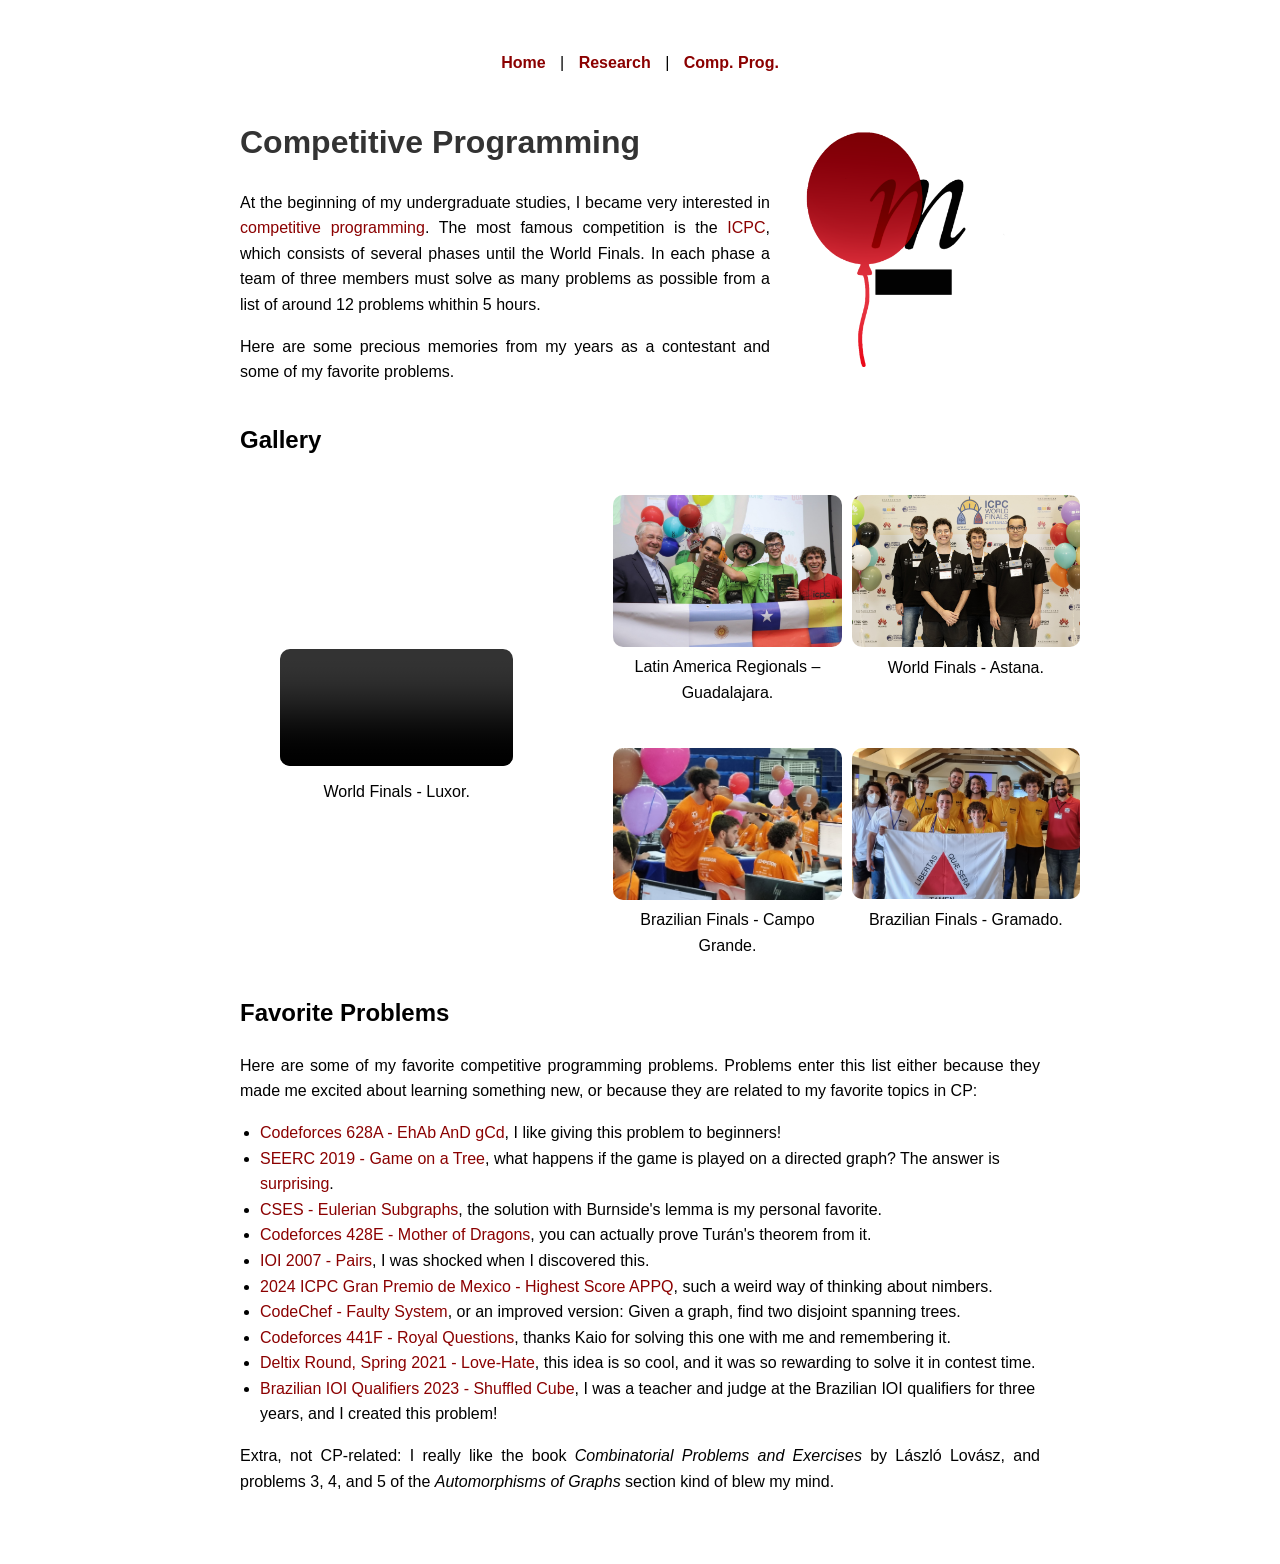
==== CompProg.html @ f8642f67 "Publish personal research website" ====
<!DOCTYPE html>
<html lang="en">
<head>
    <meta charset="UTF-8">
    <meta name="viewport" content="width=device-width, initial-scale=1.0">
    <title>Competitive Programming</title>
    <link rel="stylesheet" href="style.css">
    <style>
        body { 
            font-family: Arial, sans-serif; 
            margin: 40px auto; 
            max-width: 800px; 
            line-height: 1.6; 
            padding: 10px;
        }
        h1 { color: #333; }
        a { color: #8B0000; text-decoration: none; }
        nav { 
            text-align: center; 
            margin-bottom: 20px; 
        }
        nav a { 
            margin: 0 10px; 
            text-decoration: none; 
            font-weight: bold; 
            color: #8B0000; 
        }
        .container { 
            display: flex; 
            align-items: center; 
            justify-content: space-between; 
            flex-wrap: wrap;
        }
        .text { 
            flex: 1; 
            min-width: 250px;
        }
        .photo { 
            flex-shrink: 0; 
            margin-left: 20px; 
        }
        .photo img { 
            width: 100%; 
            max-width: 250px; 
            border-radius: 10px; 
            display: block;
        }
        .section { margin-bottom: 20px; }
        ul { padding-left: 20px; }
        @media (max-width: 600px) {
            body {
                margin: 20px auto;
                padding: 10px;
            }
            .container {
                flex-direction: column;
                align-items: center;
                text-align: center;
            }
            .photo {
                margin: 20px 0 0 0;
            }
            .photo img {
                max-width: 200px;
            }
            nav a {
                display: block;
                margin: 5px 0;
            }
        }
        .gallery {
            display: flex;
            justify-content: center;
            align-items: center;
            gap: 20px; 
            flex-wrap: wrap;
        }

        .video {
            flex: 1;
            max-width: 300px;
        }

        .video video {
            width: 100%;
            border-radius: 10px;
        }

        .video figcaption {
            text-align: center;
            margin-top: 5px; 
        }

        .image-grid {
            display: grid;
            grid-template-columns: repeat(2, 1fr); 
            gap: 10px;
            flex: 2; 
        }

        .image-grid figure {
            text-align: center;
            width: 100%;
        }

        .image-grid img {
            width: 100%;
            height: auto;
            border-radius: 10px;
        }

    </style>
</head>
<body>

    <nav>
        <a href="index.html">Home</a> |
        <a href="research.html">Research</a> |
        <a href="CompProg.html">Comp. Prog.</a>
    </nav>

    <div class="container">
        <div class="text">
            <h1>Competitive Programming</h1>
            <p>At the beginning of my undergraduate studies, I became very interested in <a href="https://en.wikipedia.org/wiki/Competitive_programming">competitive programming</a>.  
            The most famous competition is the <a href="https://icpc.global/">ICPC</a>, which consists of several phases until the World Finals.
            In each phase a team of three members must solve as many problems as possible from a list of around 12 problems whithin 5 hours.
            </p>
            <p>
                Here are some precious memories from my years as a contestant and some of my favorite problems.
            </p>
        </div>
        <div class="photo">
            <img src="imgs/logo_maratona.png" alt="Logo Maratona">
        </div>
    </div>

    <div class="section">
        <h2>Gallery</h2>
        <div class="gallery">
            <figure class="video">
                <video controls>
                    <source src="imgs/video egito.mp4" type="video/mp4">
                    Your browser does not support the video tag.
                </video>
                <figcaption>World Finals - Luxor.</figcaption>
            </figure>
            <div class="image-grid">
                <figure>
                    <img src="imgs/Latam.jpg" alt="Latam">
                    <figcaption>Latin America Regionals – Guadalajara.</figcaption>
                </figure>
                <figure>
                    <img src="imgs/Astana.jpg" alt="Astana">
                    <figcaption>World Finals - Astana.</figcaption>
                </figure>
                <figure>
                    <img src="imgs/campo grande 3.jpg" alt="Campo Grande">
                    <figcaption>Brazilian Finals - Campo Grande.</figcaption>
                </figure>
                <figure>
                    <img src="imgs/gramado.jpg" alt="Gramado">
                    <figcaption>Brazilian Finals - Gramado.</figcaption>
                </figure>
            </div>
        </div>
    </div>
      

    <div class="section">
        <h2>Favorite Problems</h2>
        <p>Here are some of my favorite competitive programming problems.
            Problems enter this list either because they made me excited about learning something new,
            or because they are related to my favorite topics in CP:</p>
        <ul class="problem-list">
            <li><a href="https://codeforces.com/contest/1325/problem/A" target="_blank">Codeforces 628A - EhAb AnD gCd</a>, 
            I like giving this problem to beginners!</li>
            <li><a href="https://codeforces.com/gym/102392/problem/F" target="_blank">SEERC 2019 - Game on a Tree</a>,
                what happens if the game is played on a directed graph? The answer is <a href="https://doi.org/10.1016/0304-3975(93)90026-P">surprising</a>.
            </li>
            <li><a href="https://cses.fi/problemset/task/2078" target="_blank">CSES - Eulerian Subgraphs</a>,
                the solution with Burnside's lemma is my personal favorite.</li>
            <li><a href="https://codeforces.com/contest/839/problem/E" target="_blank">Codeforces 428E - Mother of Dragons</a>,
                you can actually prove Turán's theorem from it.</li>
            <li><a href="https://dmoj.ca/problem/ioi07p5" target="_blank">IOI 2007 - Pairs</a>, 
                I was shocked when I discovered this.</li>
            <li><a href="https://codeforces.com/gym/105164/problem/H" target="_blank">2024 ICPC Gran Premio de Mexico - Highest Score APPQ</a>, 
                such a weird way of thinking about nimbers.</li>
            <li><a href="https://www.codechef.com/OCT19A/problems/CNNCT2/" target="_blank">CodeChef - Faulty System</a>,
                or an improved version: Given a graph, find two disjoint spanning trees.
            </li>
            <li><a href="https://codeforces.com/contest/875/problem/F" target="_blank">Codeforces 441F - Royal Questions</a>,
                thanks Kaio for solving this one with me and remembering it.
            </li>
            <li><a href="https://codeforces.com/problemset/problem/1523/D" target="_blank">Deltix Round, Spring 2021 - Love-Hate</a>,
                this idea is so cool, and it was so rewarding to solve it in contest time.
            </li>
            <li><a href="Cubo_Embaralhado_seletivaIOI2024.pdf" target="_blank">Brazilian IOI Qualifiers 2023 - Shuffled Cube</a>,
                I was a teacher and judge at the Brazilian IOI qualifiers for three years, and I created this problem!
            </li>
        </ul>
        <p>Extra, not CP-related: I really like the book <em>Combinatorial Problems and Exercises</em> by László Lovász, 
            and problems 3, 4, and 5 of the <em>Automorphisms of Graphs</em> section kind of blew my mind.</p>
    </div>
    
</body>
</html>
---- style.css ----
body {
    font-family: Arial, sans-serif;
    max-width: 800px;
    margin: 40px auto;
    line-height: 1.6;
    text-align: left;
}

h1 {
    color: #333;
}

nav a { 
    margin: 0 10px; 
    text-decoration: none; 
    font-weight: bold; 
    color: #8B0000; /* Dark Red */
}

p {
    text-align: justify;
}
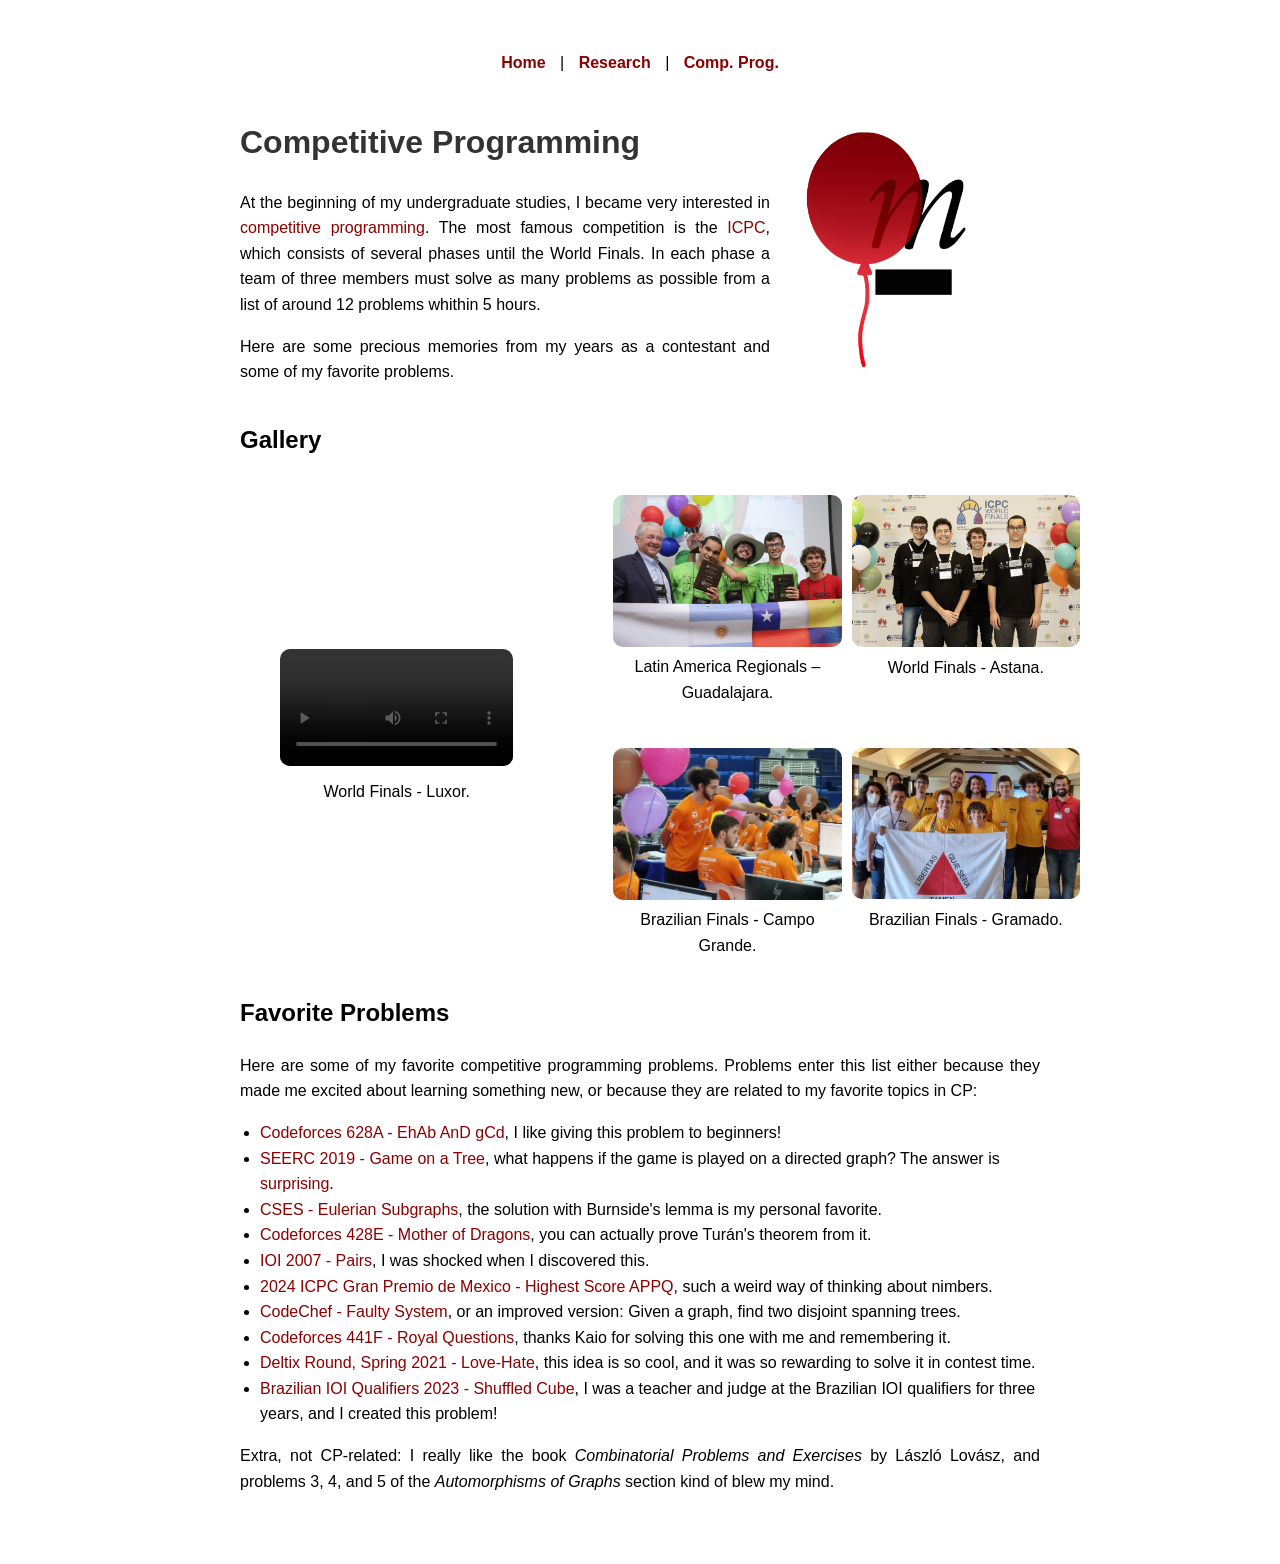
==== commit 70d1399a: "Improve search metadata and crawl discovery" ====
--- a/CompProg.html
+++ b/CompProg.html
@@ -3,7 +3,9 @@
 <head>
     <meta charset="UTF-8">
     <meta name="viewport" content="width=device-width, initial-scale=1.0">
-    <title>Competitive Programming</title>
+    <title>Competitive Programming | Emanuel Juliano</title>
+    <meta name="description" content="Emanuel Juliano's competitive programming experience, ICPC competitions, and a selection of interesting algorithmic problems.">
+    <link rel="canonical" href="https://emanueljuliano.github.io/CompProg.html">
     <link rel="stylesheet" href="style.css">
     <style>
         body { 
@@ -114,7 +116,7 @@
 <body>
 
     <nav>
-        <a href="index.html">Home</a> |
+        <a href="./">Home</a> |
         <a href="research.html">Research</a> |
         <a href="CompProg.html">Comp. Prog.</a>
     </nav>
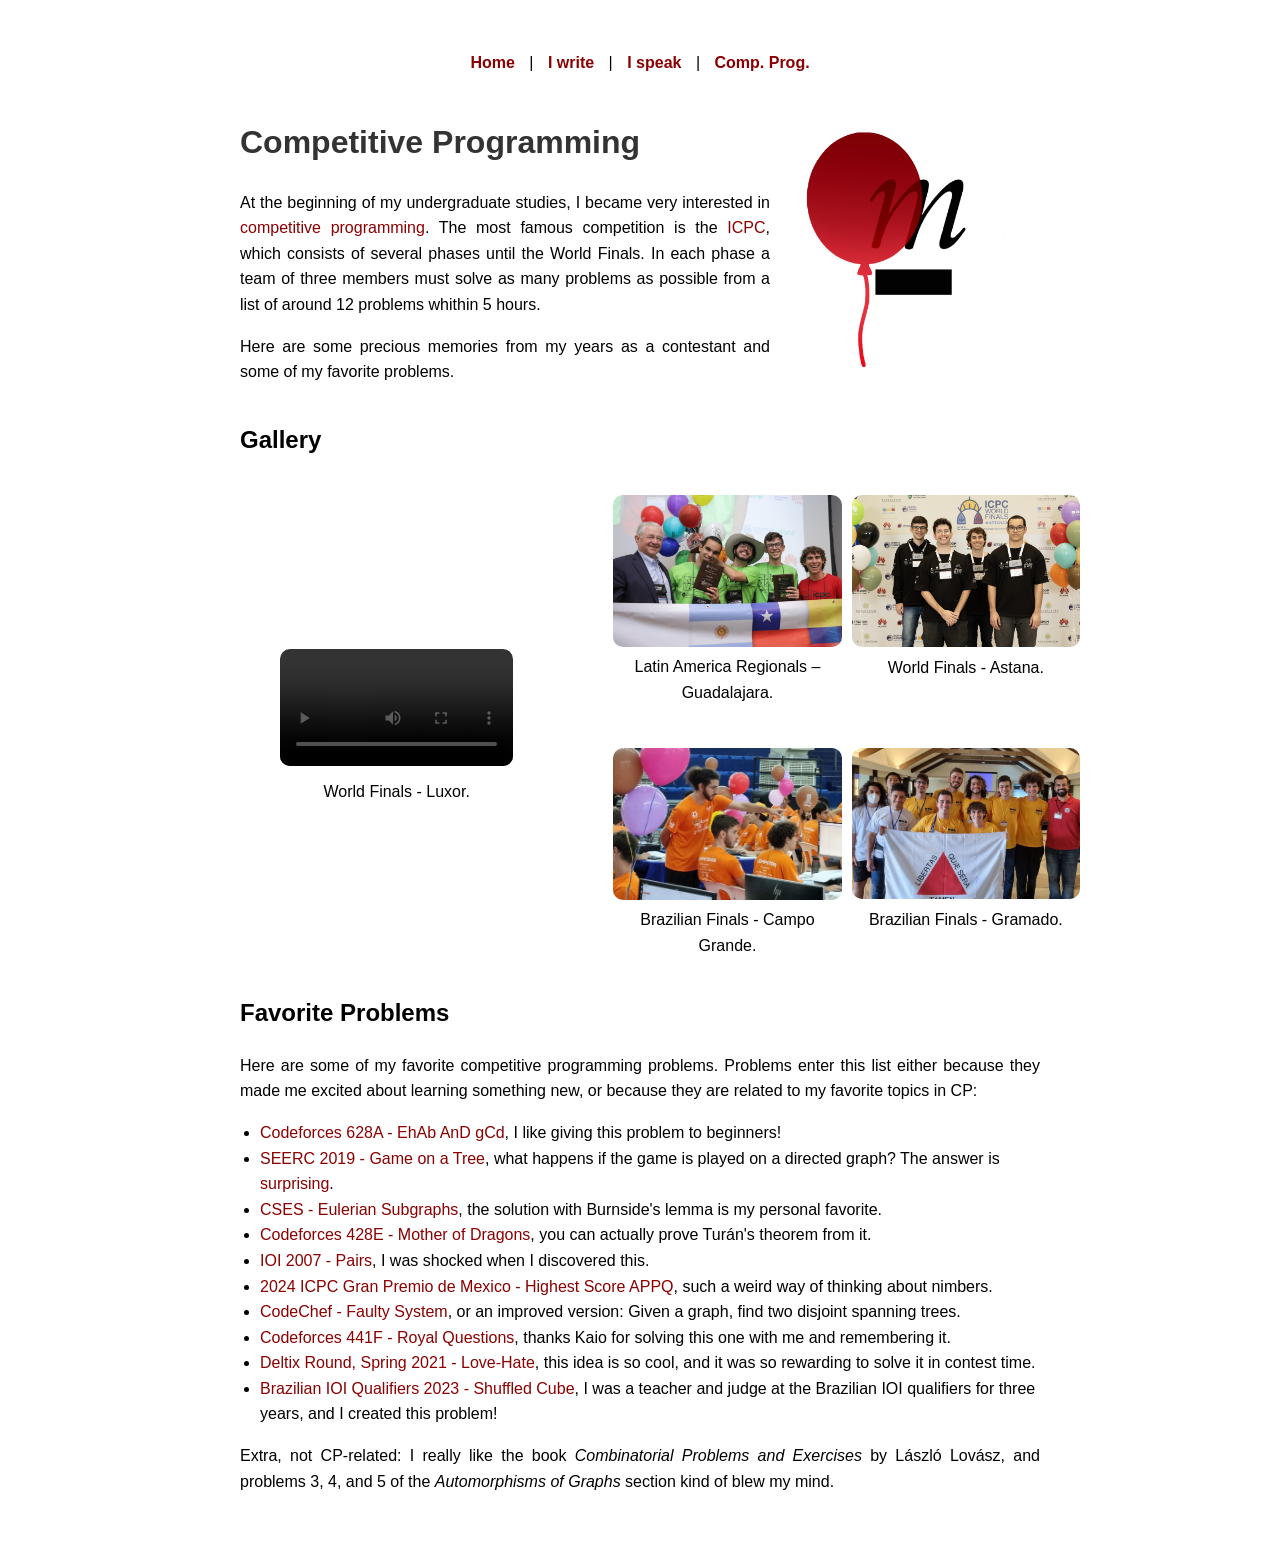
==== commit 905923c7: "Update research pages, selected papers, and talks" ====
--- a/CompProg.html
+++ b/CompProg.html
@@ -117,7 +117,8 @@
 
     <nav>
         <a href="./">Home</a> |
-        <a href="research.html">Research</a> |
+        <a href="research.html">I write</a> |
+        <a href="talks.html">I speak</a> |
         <a href="CompProg.html">Comp. Prog.</a>
     </nav>
 
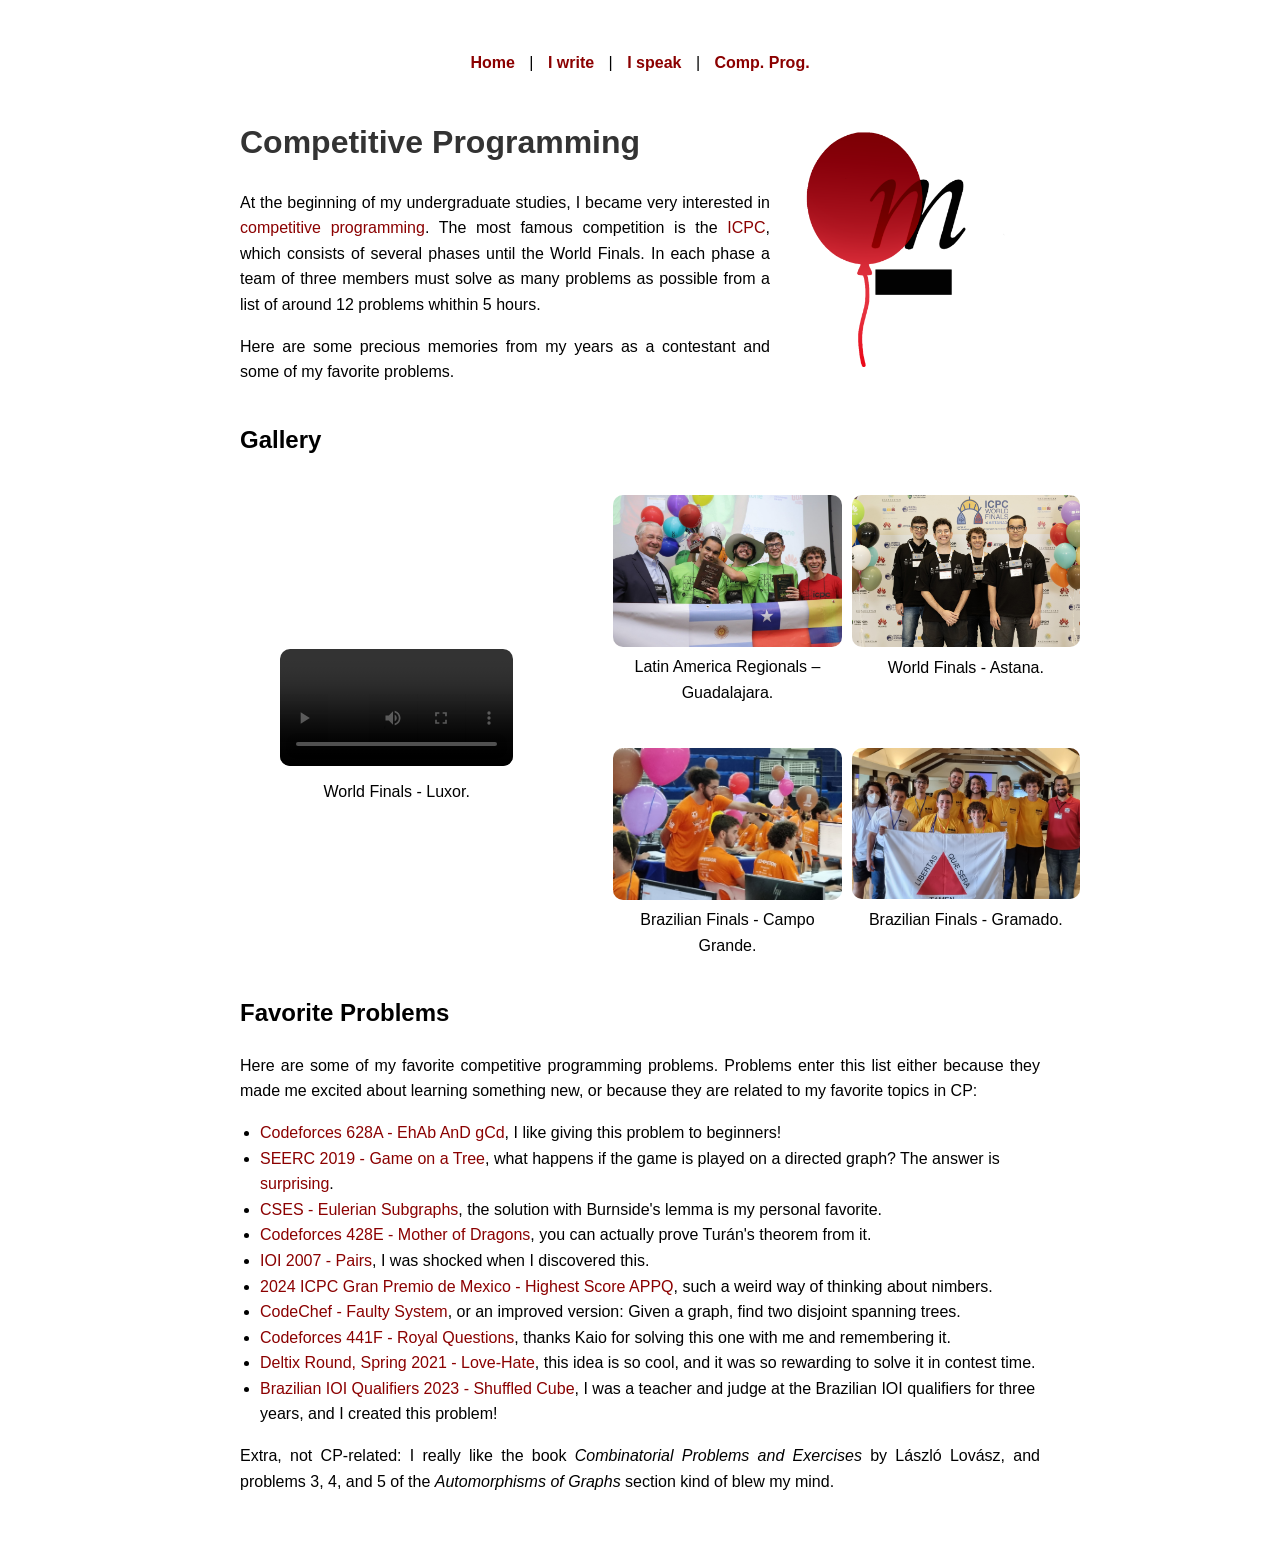
==== commit 667998cd: "Remove unused website files and consolidate shared styles" ====
--- a/CompProg.html
+++ b/CompProg.html
@@ -7,113 +7,8 @@
     <meta name="description" content="Emanuel Juliano's competitive programming experience, ICPC competitions, and a selection of interesting algorithmic problems.">
     <link rel="canonical" href="https://emanueljuliano.github.io/CompProg.html">
     <link rel="stylesheet" href="style.css">
-    <style>
-        body { 
-            font-family: Arial, sans-serif; 
-            margin: 40px auto; 
-            max-width: 800px; 
-            line-height: 1.6; 
-            padding: 10px;
-        }
-        h1 { color: #333; }
-        a { color: #8B0000; text-decoration: none; }
-        nav { 
-            text-align: center; 
-            margin-bottom: 20px; 
-        }
-        nav a { 
-            margin: 0 10px; 
-            text-decoration: none; 
-            font-weight: bold; 
-            color: #8B0000; 
-        }
-        .container { 
-            display: flex; 
-            align-items: center; 
-            justify-content: space-between; 
-            flex-wrap: wrap;
-        }
-        .text { 
-            flex: 1; 
-            min-width: 250px;
-        }
-        .photo { 
-            flex-shrink: 0; 
-            margin-left: 20px; 
-        }
-        .photo img { 
-            width: 100%; 
-            max-width: 250px; 
-            border-radius: 10px; 
-            display: block;
-        }
-        .section { margin-bottom: 20px; }
-        ul { padding-left: 20px; }
-        @media (max-width: 600px) {
-            body {
-                margin: 20px auto;
-                padding: 10px;
-            }
-            .container {
-                flex-direction: column;
-                align-items: center;
-                text-align: center;
-            }
-            .photo {
-                margin: 20px 0 0 0;
-            }
-            .photo img {
-                max-width: 200px;
-            }
-            nav a {
-                display: block;
-                margin: 5px 0;
-            }
-        }
-        .gallery {
-            display: flex;
-            justify-content: center;
-            align-items: center;
-            gap: 20px; 
-            flex-wrap: wrap;
-        }
-
-        .video {
-            flex: 1;
-            max-width: 300px;
-        }
-
-        .video video {
-            width: 100%;
-            border-radius: 10px;
-        }
-
-        .video figcaption {
-            text-align: center;
-            margin-top: 5px; 
-        }
-
-        .image-grid {
-            display: grid;
-            grid-template-columns: repeat(2, 1fr); 
-            gap: 10px;
-            flex: 2; 
-        }
-
-        .image-grid figure {
-            text-align: center;
-            width: 100%;
-        }
-
-        .image-grid img {
-            width: 100%;
-            height: auto;
-            border-radius: 10px;
-        }
-
-    </style>
 </head>
-<body>
+<body class="programming-page">
 
     <nav>
         <a href="./">Home</a> |
--- a/style.css
+++ b/style.css
@@ -1,22 +1,160 @@
 body {
     font-family: Arial, sans-serif;
+    margin: 40px auto;
     max-width: 800px;
-    margin: 40px auto;
     line-height: 1.6;
-    text-align: left;
+    padding: 10px;
 }
 
-h1 {
+h1,
+.listing-page h2 {
     color: #333;
 }
 
-nav a { 
-    margin: 0 10px; 
-    text-decoration: none; 
-    font-weight: bold; 
-    color: #8B0000; /* Dark Red */
+a {
+    color: #8B0000;
+    text-decoration: none;
 }
 
-p {
+nav {
+    text-align: center;
+    margin-bottom: 20px;
+}
+
+nav a {
+    margin: 0 10px;
+    font-weight: bold;
+}
+
+.listing-page nav a {
+    display: inline-block;
+    padding: 5px 0;
+}
+
+.home-page,
+.programming-page p {
     text-align: justify;
-}+}
+
+.container {
+    display: flex;
+    align-items: center;
+    justify-content: space-between;
+    flex-wrap: wrap;
+}
+
+.text {
+    flex: 1;
+    min-width: 250px;
+}
+
+.photo {
+    flex-shrink: 0;
+    margin-left: 20px;
+}
+
+.photo img {
+    width: 100%;
+    max-width: 250px;
+    border-radius: 10px;
+    display: block;
+}
+
+.section {
+    margin-bottom: 20px;
+}
+
+.listing-page .section {
+    margin-bottom: 15px;
+}
+
+.paper,
+.conference,
+.talk {
+    margin-bottom: 5px;
+}
+
+.home-page .paper {
+    margin-bottom: 15px;
+}
+
+.paper-title,
+.conference-title {
+    font-weight: bold;
+}
+
+.paper-authors {
+    font-style: italic;
+}
+
+.home-page ul,
+.programming-page ul {
+    padding-left: 20px;
+}
+
+.gallery {
+    display: flex;
+    justify-content: center;
+    align-items: center;
+    gap: 20px;
+    flex-wrap: wrap;
+}
+
+.video {
+    flex: 1;
+    max-width: 300px;
+}
+
+.video video {
+    width: 100%;
+    border-radius: 10px;
+}
+
+.video figcaption {
+    text-align: center;
+    margin-top: 5px;
+}
+
+.image-grid {
+    display: grid;
+    grid-template-columns: repeat(2, 1fr);
+    gap: 10px;
+    flex: 2;
+}
+
+.image-grid figure {
+    text-align: center;
+    width: 100%;
+}
+
+.image-grid img {
+    width: 100%;
+    height: auto;
+    border-radius: 10px;
+}
+
+@media (max-width: 600px) {
+    body {
+        margin: 20px auto;
+    }
+
+    .container {
+        flex-direction: column;
+        align-items: center;
+        text-align: center;
+    }
+
+    .photo {
+        margin: 20px 0 0;
+    }
+
+    .photo img {
+        max-width: 200px;
+    }
+
+    nav a,
+    .listing-page nav a {
+        display: block;
+        margin: 5px 0;
+    }
+}
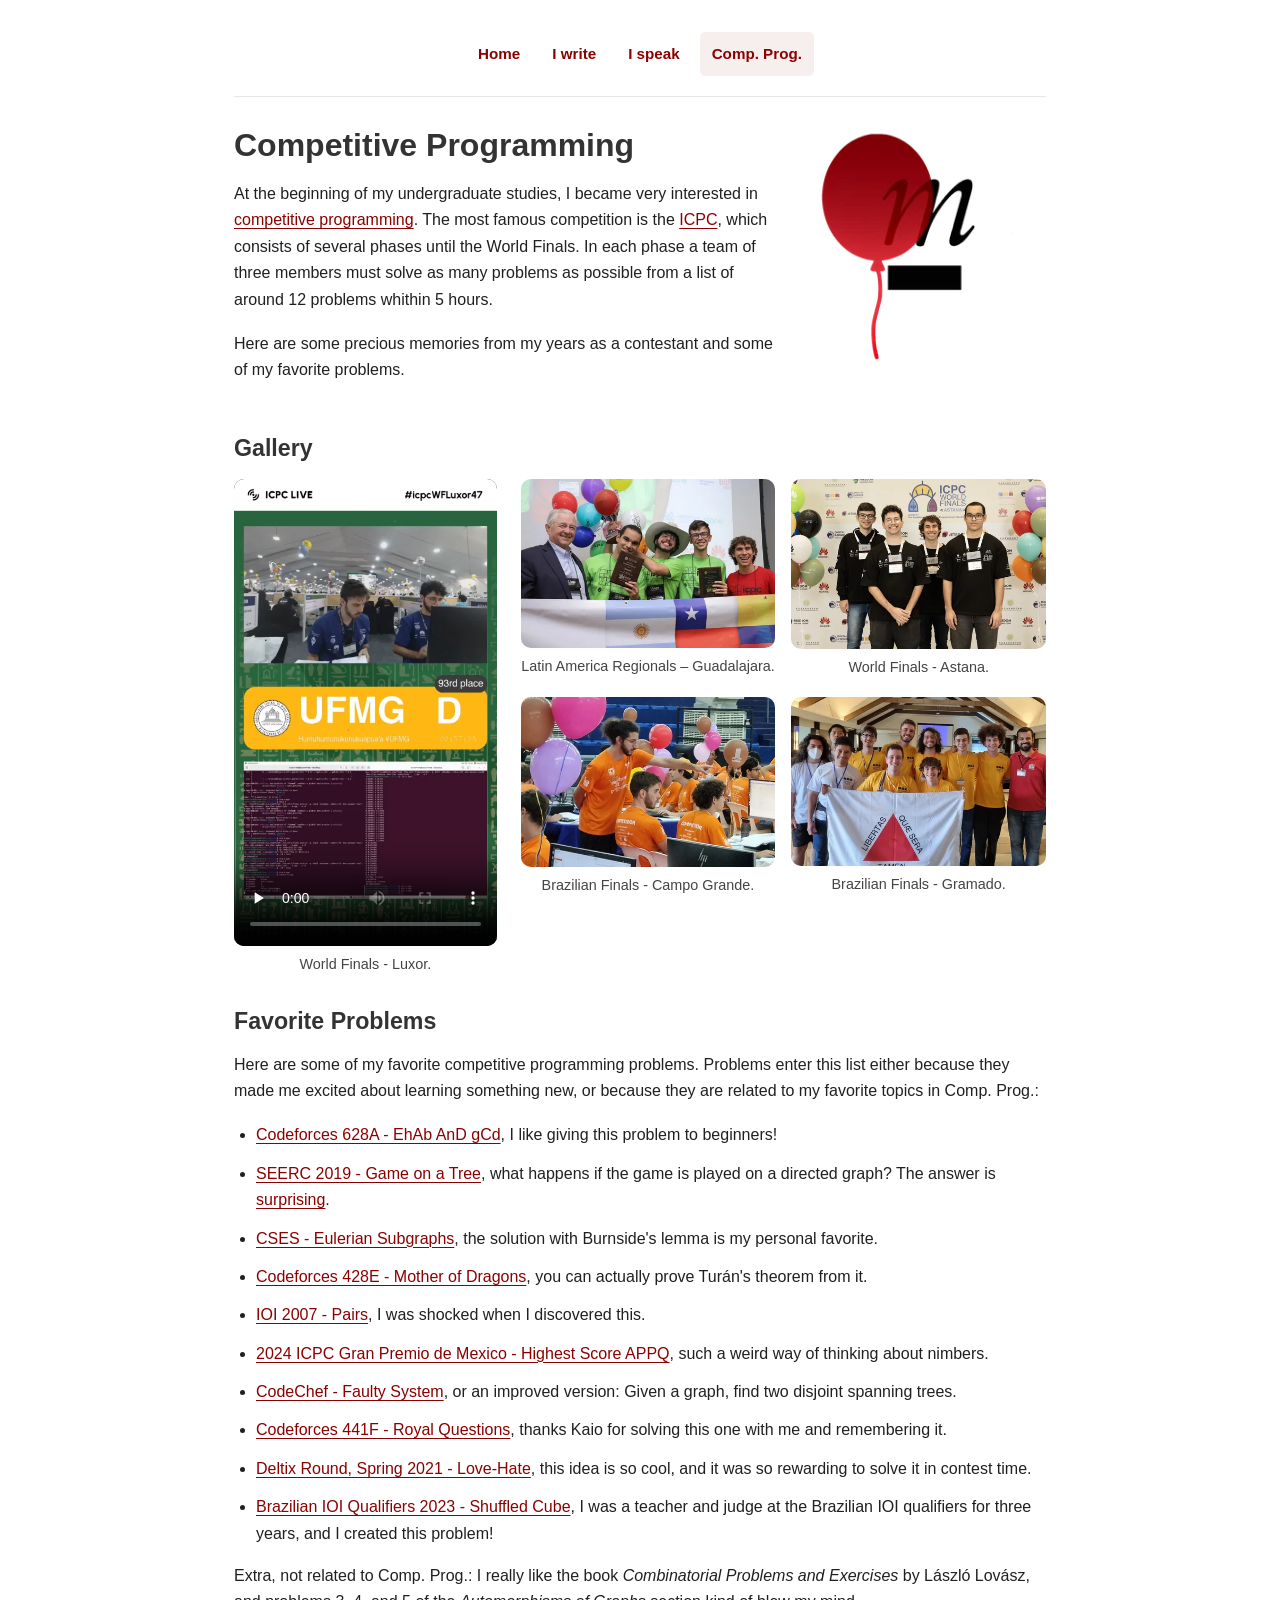
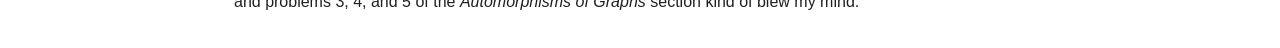
==== commit 1ed0cb3c: "Improve responsive layout, add page illustrations, and update CV" ====
--- a/CompProg.html
+++ b/CompProg.html
@@ -10,12 +10,16 @@
 </head>
 <body class="programming-page">
 
-    <nav>
-        <a href="./">Home</a> |
-        <a href="research.html">I write</a> |
-        <a href="talks.html">I speak</a> |
-        <a href="CompProg.html">Comp. Prog.</a>
+    <a class="skip-link" href="#main-content">Skip to content</a>
+
+    <nav aria-label="Main navigation">
+        <a href="./">Home</a>
+        <a href="research.html">I write</a>
+        <a href="talks.html">I speak</a>
+        <a href="CompProg.html" aria-current="page">Comp. Prog.</a>
     </nav>
+
+    <main id="main-content" tabindex="-1">
 
     <div class="container">
         <div class="text">
@@ -29,7 +33,7 @@
             </p>
         </div>
         <div class="photo">
-            <img src="imgs/logo_maratona.png" alt="Logo Maratona">
+            <img src="imgs/logo-maratona-500.webp" srcset="imgs/logo-maratona-250.webp 250w, imgs/logo-maratona-500.webp 500w" sizes="(max-width: 600px) 150px, 240px" width="500" height="500" alt="Maratona de Programação logo">
         </div>
     </div>
 
@@ -37,7 +41,7 @@
         <h2>Gallery</h2>
         <div class="gallery">
             <figure class="video">
-                <video controls>
+                <video controls playsinline preload="none" poster="imgs/luxor-poster.webp" width="720" height="1280">
                     <source src="imgs/video egito.mp4" type="video/mp4">
                     Your browser does not support the video tag.
                 </video>
@@ -45,19 +49,19 @@
             </figure>
             <div class="image-grid">
                 <figure>
-                    <img src="imgs/Latam.jpg" alt="Latam">
+                    <img src="imgs/latam-960.webp" srcset="imgs/latam-480.webp 480w, imgs/latam-960.webp 960w" sizes="(max-width: 600px) calc(100vw - 40px), (max-width: 860px) 30vw, 255px" width="960" height="638" loading="lazy" decoding="async" alt="ICPC Latin America Regional team in Guadalajara">
                     <figcaption>Latin America Regionals – Guadalajara.</figcaption>
                 </figure>
                 <figure>
-                    <img src="imgs/Astana.jpg" alt="Astana">
+                    <img src="imgs/astana-960.webp" srcset="imgs/astana-480.webp 480w, imgs/astana-960.webp 960w" sizes="(max-width: 600px) calc(100vw - 40px), (max-width: 860px) 30vw, 255px" width="960" height="640" loading="lazy" decoding="async" alt="ICPC World Finals team in Astana">
                     <figcaption>World Finals - Astana.</figcaption>
                 </figure>
                 <figure>
-                    <img src="imgs/campo grande 3.jpg" alt="Campo Grande">
+                    <img src="imgs/campo-grande-960.webp" srcset="imgs/campo-grande-480.webp 480w, imgs/campo-grande-960.webp 960w" sizes="(max-width: 600px) calc(100vw - 40px), (max-width: 860px) 30vw, 255px" width="960" height="640" loading="lazy" decoding="async" alt="Brazilian Finals team in Campo Grande">
                     <figcaption>Brazilian Finals - Campo Grande.</figcaption>
                 </figure>
                 <figure>
-                    <img src="imgs/gramado.jpg" alt="Gramado">
+                    <img src="imgs/gramado-960.webp" srcset="imgs/gramado-480.webp 480w, imgs/gramado-960.webp 960w" sizes="(max-width: 600px) calc(100vw - 40px), (max-width: 860px) 30vw, 255px" width="960" height="637" loading="lazy" decoding="async" alt="Brazilian Finals team in Gramado">
                     <figcaption>Brazilian Finals - Gramado.</figcaption>
                 </figure>
             </div>
@@ -69,7 +73,7 @@
         <h2>Favorite Problems</h2>
         <p>Here are some of my favorite competitive programming problems.
             Problems enter this list either because they made me excited about learning something new,
-            or because they are related to my favorite topics in CP:</p>
+            or because they are related to my favorite topics in Comp. Prog.:</p>
         <ul class="problem-list">
             <li><a href="https://codeforces.com/contest/1325/problem/A" target="_blank">Codeforces 628A - EhAb AnD gCd</a>, 
             I like giving this problem to beginners!</li>
@@ -97,9 +101,10 @@
                 I was a teacher and judge at the Brazilian IOI qualifiers for three years, and I created this problem!
             </li>
         </ul>
-        <p>Extra, not CP-related: I really like the book <em>Combinatorial Problems and Exercises</em> by László Lovász, 
+        <p>Extra, not related to Comp. Prog.: I really like the book <em>Combinatorial Problems and Exercises</em> by László Lovász,
             and problems 3, 4, and 5 of the <em>Automorphisms of Graphs</em> section kind of blew my mind.</p>
     </div>
     
+    </main>
 </body>
 </html>
--- a/style.css
+++ b/style.css
@@ -1,81 +1,172 @@
+* {
+    box-sizing: border-box;
+}
+
 body {
     font-family: Arial, sans-serif;
-    margin: 40px auto;
-    max-width: 800px;
-    line-height: 1.6;
-    padding: 10px;
+    font-size: 16px;
+    margin: 32px auto;
+    max-width: 860px;
+    line-height: 1.65;
+    padding: 0 24px;
+    color: #202020;
+    background: #fff;
+    text-align: left;
+    overflow-wrap: break-word;
 }
 
 h1,
-.listing-page h2 {
+h2 {
     color: #333;
+    line-height: 1.25;
+}
+
+h1 {
+    font-size: 2rem;
+    margin: 0 0 16px;
+}
+
+h2 {
+    font-size: 1.45rem;
+    margin: 0 0 16px;
+}
+
+p {
+    margin: 0 0 18px;
 }
 
 a {
     color: #8B0000;
+    text-underline-offset: 3px;
+    text-decoration-thickness: 1px;
+}
+
+a:hover {
+    text-decoration-thickness: 2px;
+}
+
+a:focus-visible,
+video:focus-visible {
+    outline: 2px solid #8B0000;
+    outline-offset: 4px;
+}
+
+.skip-link {
+    position: absolute;
+    left: 16px;
+    top: -100px;
+    padding: 8px 12px;
+    background: #fff;
+    z-index: 1;
+}
+
+.skip-link:focus {
+    top: 8px;
+}
+
+nav {
+    display: flex;
+    flex-wrap: wrap;
+    justify-content: center;
+    gap: 4px 8px;
+    padding-bottom: 20px;
+    margin-bottom: 28px;
+    border-bottom: 1px solid #e7e7e7;
+}
+
+nav a {
+    display: inline-flex;
+    align-items: center;
+    justify-content: center;
+    min-height: 44px;
+    padding: 8px 12px;
+    font-size: 0.95rem;
+    font-weight: bold;
     text-decoration: none;
-}
-
-nav {
-    text-align: center;
+    border-radius: 5px;
+}
+
+nav a:hover,
+nav a[aria-current="page"] {
+    background: #f7eeee;
+}
+
+.container {
+    display: grid;
+    grid-template-columns: minmax(0, 1fr) 240px;
+    align-items: start;
+    gap: 28px;
+    margin-bottom: 32px;
+}
+
+.text {
+    min-width: 0;
+}
+
+.photo img {
+    width: 100%;
+    height: auto;
+    border-radius: 10px;
+    display: block;
+}
+
+.profile-actions {
+    display: flex;
+    flex-wrap: wrap;
+    gap: 8px;
     margin-bottom: 20px;
 }
 
-nav a {
-    margin: 0 10px;
-    font-weight: bold;
-}
-
-.listing-page nav a {
-    display: inline-block;
-    padding: 5px 0;
-}
-
-.home-page,
-.programming-page p {
-    text-align: justify;
-}
-
-.container {
-    display: flex;
+.profile-actions a {
+    display: inline-flex;
     align-items: center;
-    justify-content: space-between;
-    flex-wrap: wrap;
-}
-
-.text {
-    flex: 1;
-    min-width: 250px;
-}
-
-.photo {
-    flex-shrink: 0;
-    margin-left: 20px;
-}
-
-.photo img {
-    width: 100%;
-    max-width: 250px;
-    border-radius: 10px;
-    display: block;
+    min-height: 44px;
+    padding: 7px 12px;
+    border: 1px solid #d6b9b9;
+    border-radius: 5px;
+    font-size: 0.95rem;
+    text-decoration: none;
+}
+
+.profile-actions a:hover {
+    background: #f7eeee;
 }
 
 .section {
-    margin-bottom: 20px;
-}
-
-.listing-page .section {
-    margin-bottom: 15px;
+    margin-bottom: 32px;
+}
+
+.page-illustration {
+    display: block;
+    max-width: 480px;
+    margin: 0 auto 28px;
+}
+
+.page-illustration--write {
+    max-width: 400px;
+}
+
+.page-illustration img {
+    display: block;
+    width: 100%;
+    height: auto;
+    border-radius: 8px;
+}
+
+.page-illustration--speak img {
+    aspect-ratio: 3 / 1;
+    object-fit: cover;
+}
+
+ul {
+    padding-left: 22px;
 }
 
 .paper,
 .conference,
 .talk {
-    margin-bottom: 5px;
-}
-
-.home-page .paper {
-    margin-bottom: 15px;
+    margin-bottom: 20px;
+    padding-left: 2px;
 }
 
 .paper-title,
@@ -83,78 +174,112 @@
     font-weight: bold;
 }
 
+.paper-title a,
+.conference-title a {
+    text-decoration: none;
+}
+
+.paper-title a:hover,
+.conference-title a:hover {
+    text-decoration: underline;
+}
+
 .paper-authors {
     font-style: italic;
 }
 
-.home-page ul,
-.programming-page ul {
-    padding-left: 20px;
-}
-
 .gallery {
-    display: flex;
-    justify-content: center;
-    align-items: center;
-    gap: 20px;
-    flex-wrap: wrap;
+    display: grid;
+    grid-template-columns: minmax(0, 0.8fr) minmax(0, 1.6fr);
+    align-items: start;
+    gap: 24px;
+}
+
+.gallery figure {
+    margin: 0;
+    min-width: 0;
+    text-align: center;
 }
 
 .video {
-    flex: 1;
-    max-width: 300px;
+    width: 100%;
+    max-width: 280px;
+    justify-self: center;
 }
 
 .video video {
-    width: 100%;
+    display: block;
+    width: 100%;
+    height: auto;
+    aspect-ratio: 9 / 16;
+    background: #111;
     border-radius: 10px;
 }
 
-.video figcaption {
-    text-align: center;
-    margin-top: 5px;
+.gallery figcaption {
+    margin-top: 8px;
+    font-size: 0.9rem;
+    line-height: 1.45;
+    color: #444;
 }
 
 .image-grid {
     display: grid;
-    grid-template-columns: repeat(2, 1fr);
-    gap: 10px;
-    flex: 2;
-}
-
-.image-grid figure {
-    text-align: center;
-    width: 100%;
+    grid-template-columns: repeat(2, minmax(0, 1fr));
+    gap: 20px 16px;
+    min-width: 0;
 }
 
 .image-grid img {
+    display: block;
     width: 100%;
     height: auto;
     border-radius: 10px;
+}
+
+.problem-list li {
+    margin-bottom: 12px;
 }
 
 @media (max-width: 600px) {
     body {
-        margin: 20px auto;
+        margin: 16px auto;
+        padding: 0 20px;
+    }
+
+    nav {
+        display: grid;
+        grid-template-columns: repeat(2, minmax(0, 1fr));
+        padding-bottom: 16px;
+        margin-bottom: 24px;
+    }
+
+    h1 {
+        font-size: 1.85rem;
     }
 
     .container {
-        flex-direction: column;
-        align-items: center;
-        text-align: center;
+        grid-template-columns: minmax(0, 1fr);
+        gap: 24px;
+        margin-bottom: 28px;
     }
 
     .photo {
-        margin: 20px 0 0;
-    }
-
-    .photo img {
-        max-width: 200px;
-    }
-
-    nav a,
-    .listing-page nav a {
-        display: block;
-        margin: 5px 0;
-    }
-}
+        width: 180px;
+        justify-self: center;
+    }
+
+    .programming-page .photo {
+        width: 150px;
+    }
+
+    .gallery,
+    .image-grid {
+        grid-template-columns: minmax(0, 1fr);
+        gap: 24px;
+    }
+
+    .video {
+        max-width: 240px;
+    }
+}
